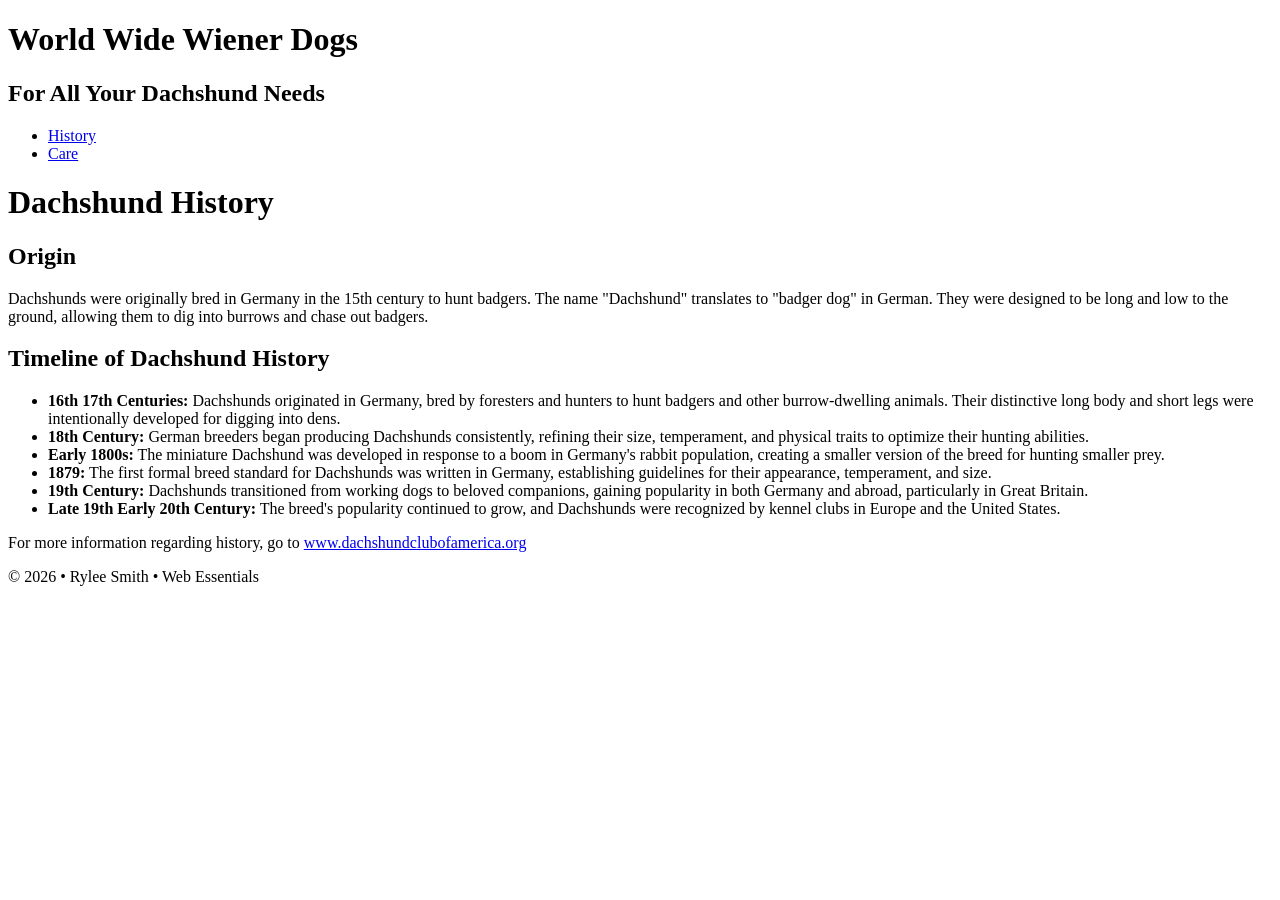
==== 03hand-coding/index.html @ 221095fe "Add files via upload" ====
<!DOCTYPE html>
<html lang="en">

<head>
    <meta charset="UTF-8">
    <meta name="author" content="Rylee Smith">
    <meta name="description" content="Learn about the amazing breed, the Dachshund">
    <meta name="viewport" content="width=device-width, initial-scale=1.0">
    <title>World Wide Wiener Dogs</title>
</head>

<body>
    <!-- start the page header -->
    <header>
        <h1><span>World Wide Wiener Dogs</span></h1>
        <h2>For All Your Dachshund Needs</h2>
    </header>

    <nav>
        <ul>
            <li><a href="index.html">History</a></li>
            <li><a href="care.html">Care</a></li>
        </ul>
    </nav>
    <!-- start the main content -->
    <main>
        <h1>Dachshund History</h1>
        <h2>Origin</h2>
        <p>Dachshunds were originally bred in Germany in the 15th century to hunt badgers. The name "Dachshund"
            translates to "badger dog" in German. They were designed to be long and low to the ground, allowing them
            to dig into burrows and chase out badgers.</p>

        <h2>Timeline of Dachshund History</h2>
        <ul>
            <li>
                <strong>16th 17th Centuries:</strong>
                Dachshunds originated in Germany, bred by foresters and hunters to hunt badgers and other
                burrow-dwelling animals. Their distinctive long body and short legs were intentionally developed for
                digging into dens.
            </li>
            <li>
                <strong>18th Century:</strong>
                German breeders began producing Dachshunds consistently, refining their size, temperament, and physical
                traits to optimize their hunting abilities.
            </li>
            <li>
                <strong>Early 1800s:</strong>
                The miniature Dachshund was developed in response to a boom in Germany's rabbit population, creating a
                smaller version of the breed for hunting smaller prey.
            </li>
            <li>
                <strong>1879:</strong>
                The first formal breed standard for Dachshunds was written in Germany, establishing guidelines for their
                appearance, temperament, and size.
            </li>
            <li>
                <strong>19th Century:</strong>
                Dachshunds transitioned from working dogs to beloved companions, gaining popularity in both Germany and
                abroad, particularly in Great Britain.
            </li>
            <li>
                <strong>Late 19th Early 20th Century:</strong>
                The breed's popularity continued to grow, and Dachshunds were recognized by kennel clubs in Europe and
                the United States.
            </li>
        </ul>
    </main>
    <p> For more information regarding history, go to <a
            href="https://www.dachshundclubofamerica.org/dachshund-history/"
            target="_blank">www.dachshundclubofamerica.org</a></p>
    <footer>
        <p>&copy; 2026 &bull; Rylee Smith &bull; Web Essentials</p>
    </footer>
</body>

</html>
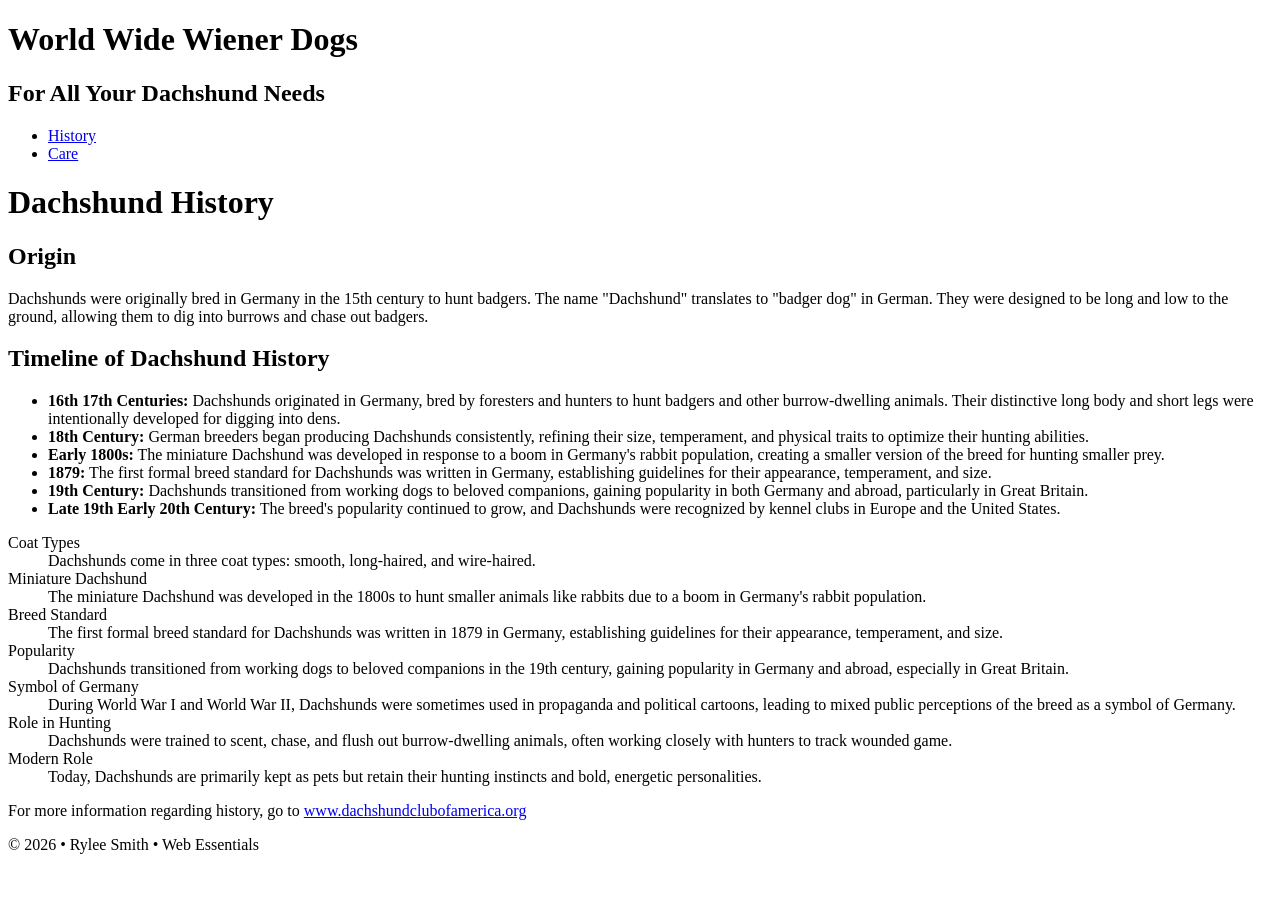
==== commit dd89da49: "Updated code" ====
--- a/03hand-coding/index.html
+++ b/03hand-coding/index.html
@@ -64,6 +64,34 @@
                 the United States.
             </li>
         </ul>
+         <dl>
+            <dt>Coat Types</dt>
+            <dd>Dachshunds come in three coat types: smooth, long-haired, and wire-haired.</dd>
+
+            <dt>Miniature Dachshund</dt>
+            <dd>The miniature Dachshund was developed in the 1800s to hunt smaller animals like rabbits due to a boom in
+                Germany's rabbit population.</dd>
+
+            <dt>Breed Standard</dt>
+            <dd>The first formal breed standard for Dachshunds was written in 1879 in Germany, establishing guidelines
+                for their appearance, temperament, and size.</dd>
+
+            <dt>Popularity</dt>
+            <dd>Dachshunds transitioned from working dogs to beloved companions in the 19th century, gaining popularity
+                in Germany and abroad, especially in Great Britain.</dd>
+
+            <dt>Symbol of Germany</dt>
+            <dd>During World War I and World War II, Dachshunds were sometimes used in propaganda and political
+                cartoons, leading to mixed public perceptions of the breed as a symbol of Germany.</dd>
+
+            <dt>Role in Hunting</dt>
+            <dd>Dachshunds were trained to scent, chase, and flush out burrow-dwelling animals, often working closely
+                with hunters to track wounded game.</dd>
+
+            <dt>Modern Role</dt>
+            <dd>Today, Dachshunds are primarily kept as pets but retain their hunting instincts and bold, energetic
+                personalities.</dd>
+        </dl>
     </main>
     <p> For more information regarding history, go to <a
             href="https://www.dachshundclubofamerica.org/dachshund-history/"
@@ -73,4 +101,4 @@
     </footer>
 </body>
 
-</html>+</html>
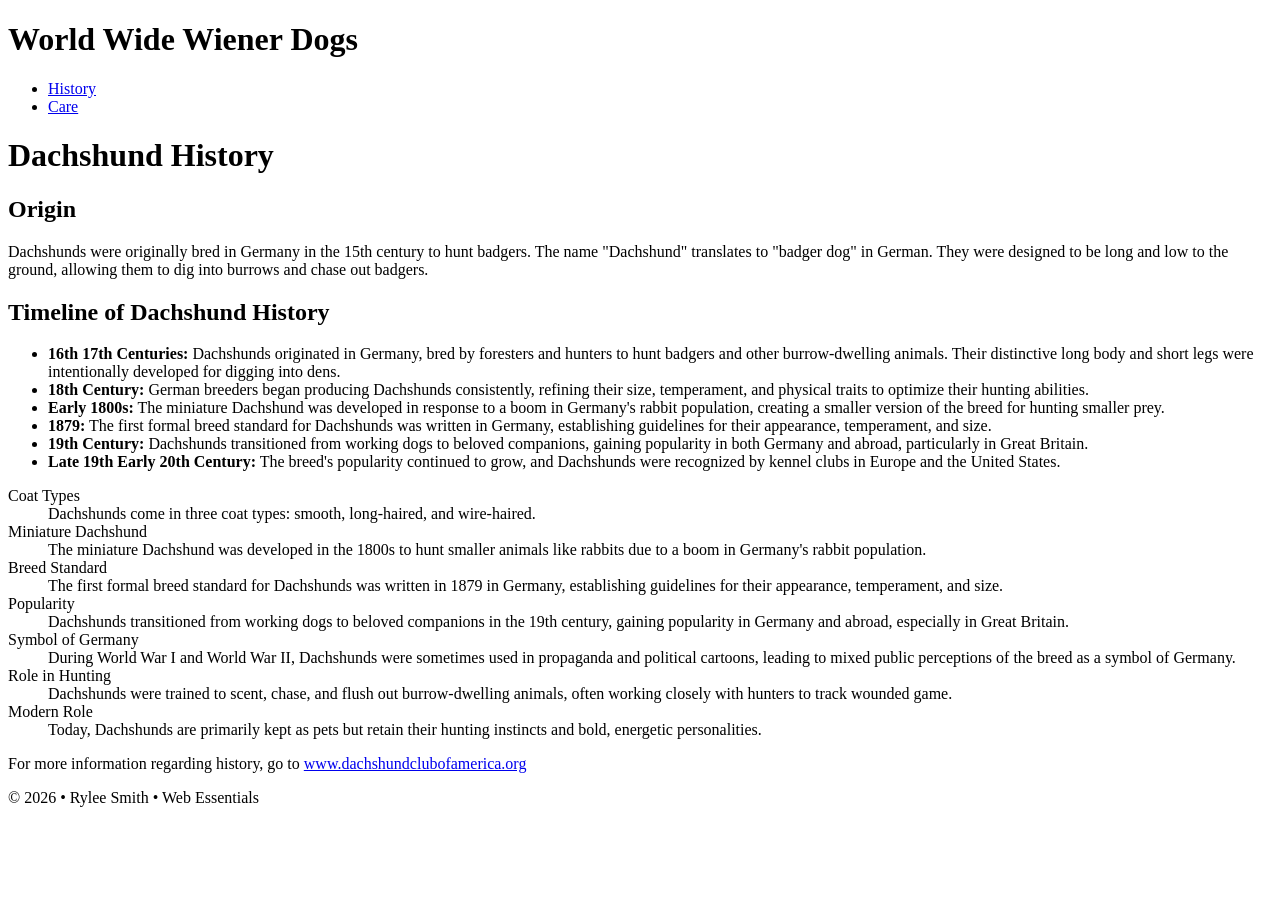
==== commit 8c26e36e: "Erased H1 in header" ====
--- a/03hand-coding/index.html
+++ b/03hand-coding/index.html
@@ -12,8 +12,7 @@
 <body>
     <!-- start the page header -->
     <header>
-        <h1><span>World Wide Wiener Dogs</span></h1>
-        <h2>For All Your Dachshund Needs</h2>
+        <h1><span>World Wide Wiener Dogs</span>
     </header>
 
     <nav>
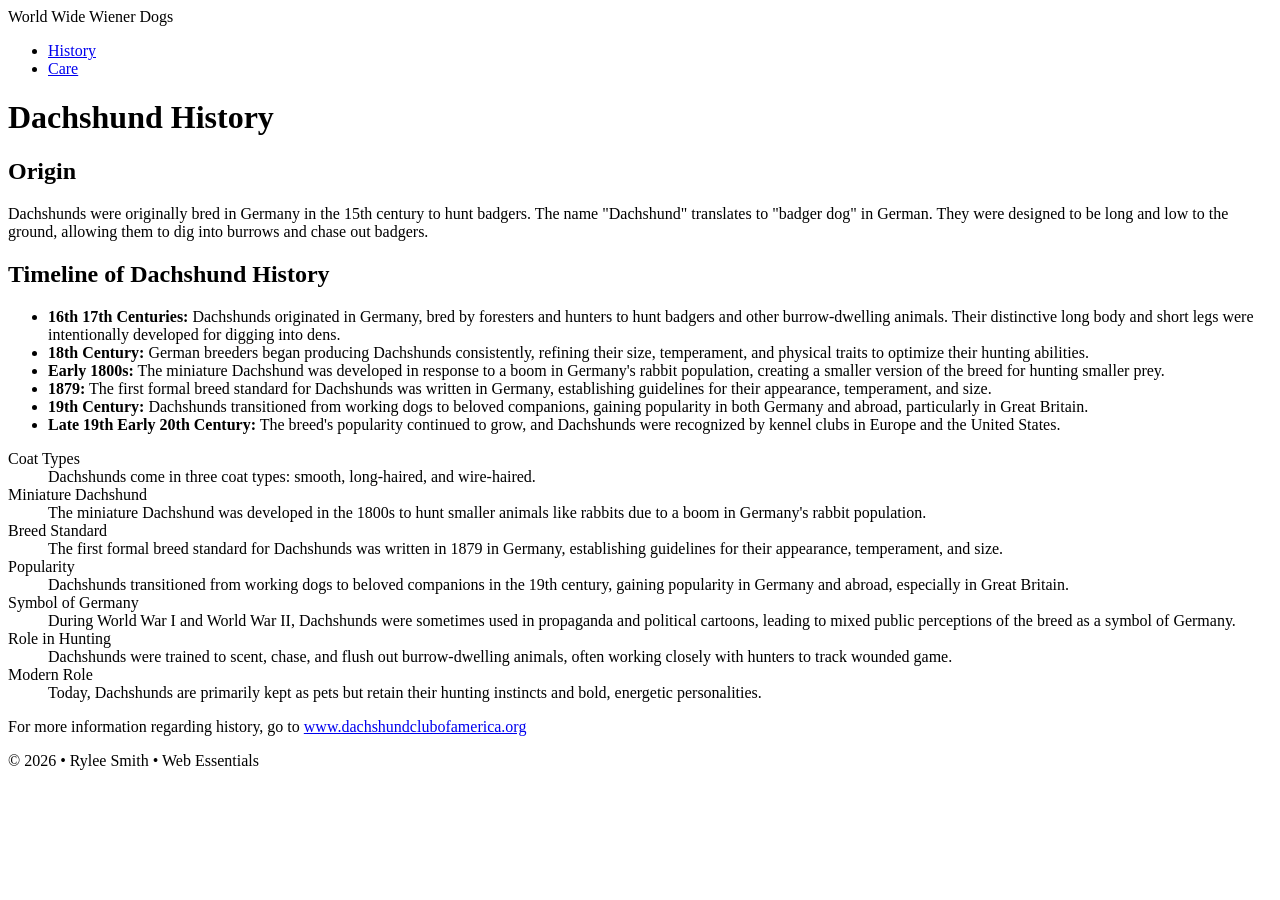
==== commit 11e35153: "Fix HTML formatting" ====
--- a/03hand-coding/index.html
+++ b/03hand-coding/index.html
@@ -12,7 +12,7 @@
 <body>
     <!-- start the page header -->
     <header>
-        <h1><span>World Wide Wiener Dogs</span>
+        <span>World Wide Wiener Dogs</span>
     </header>
 
     <nav>
